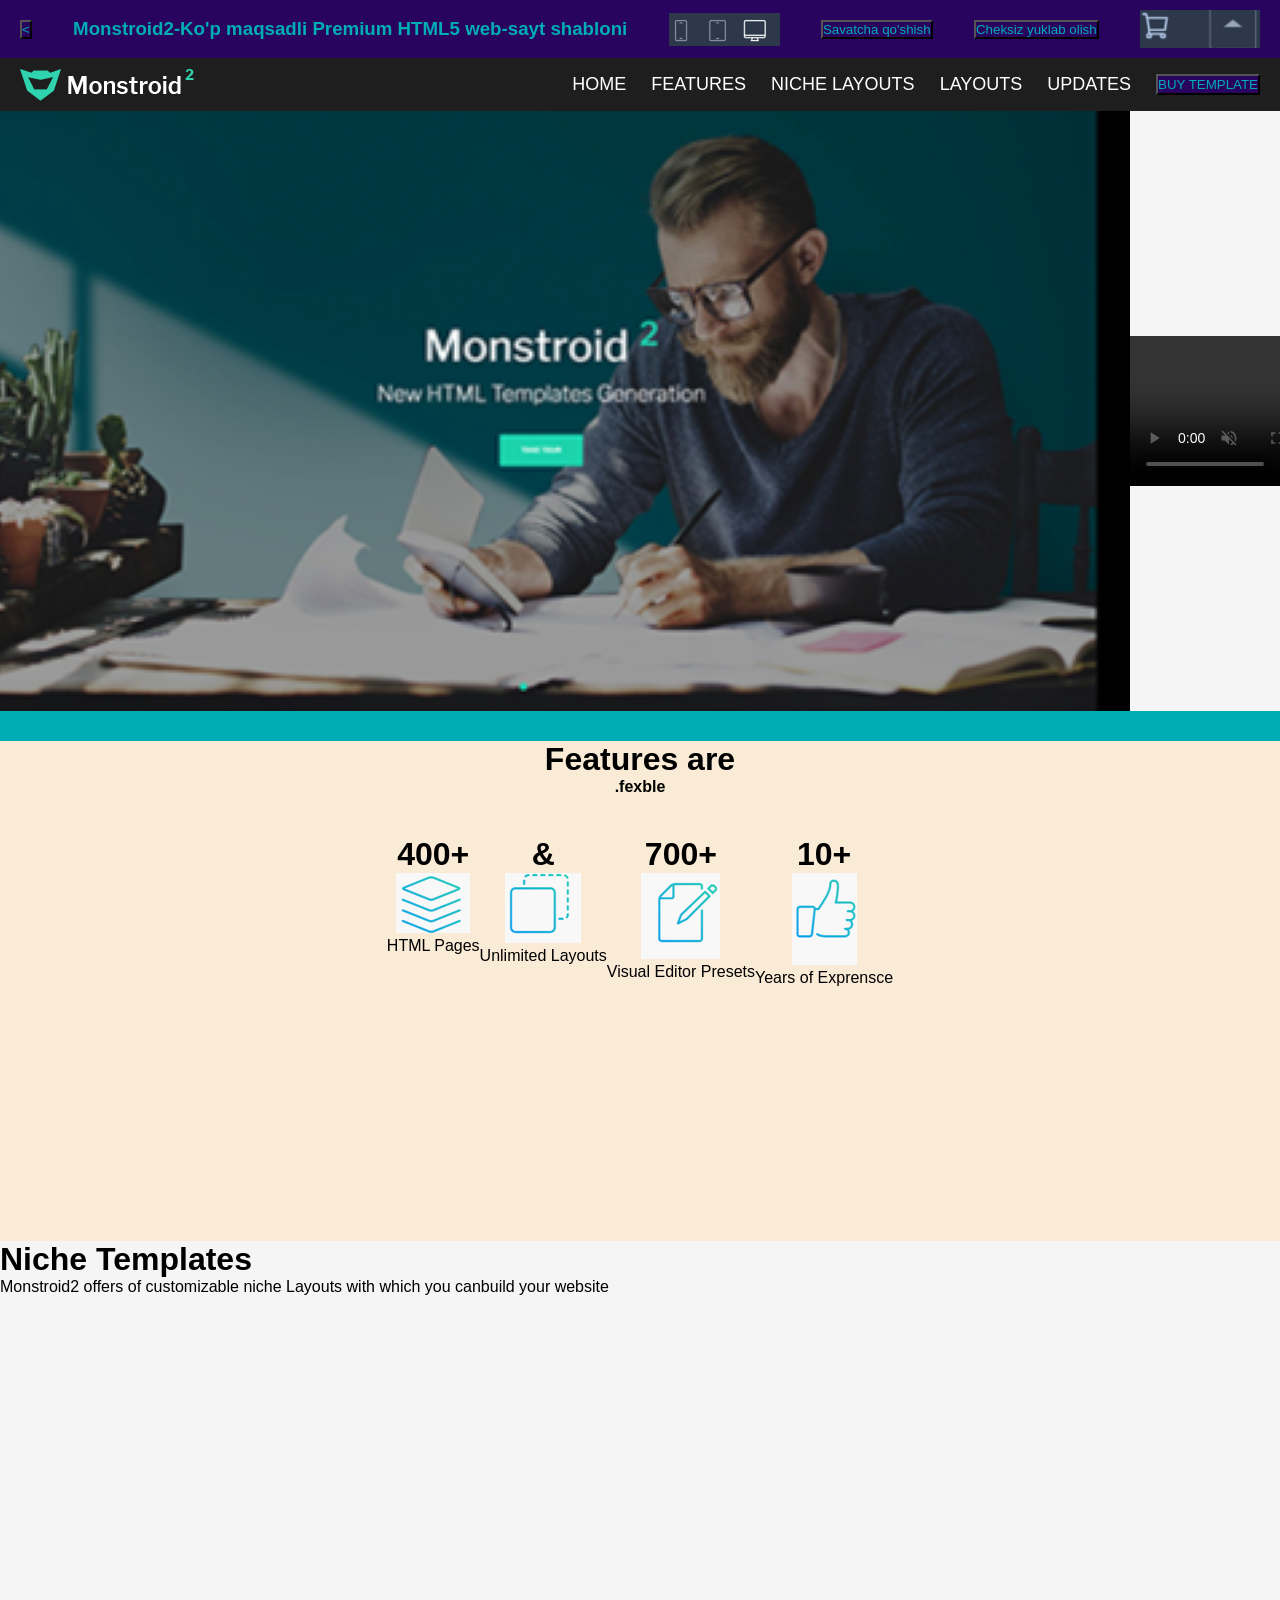
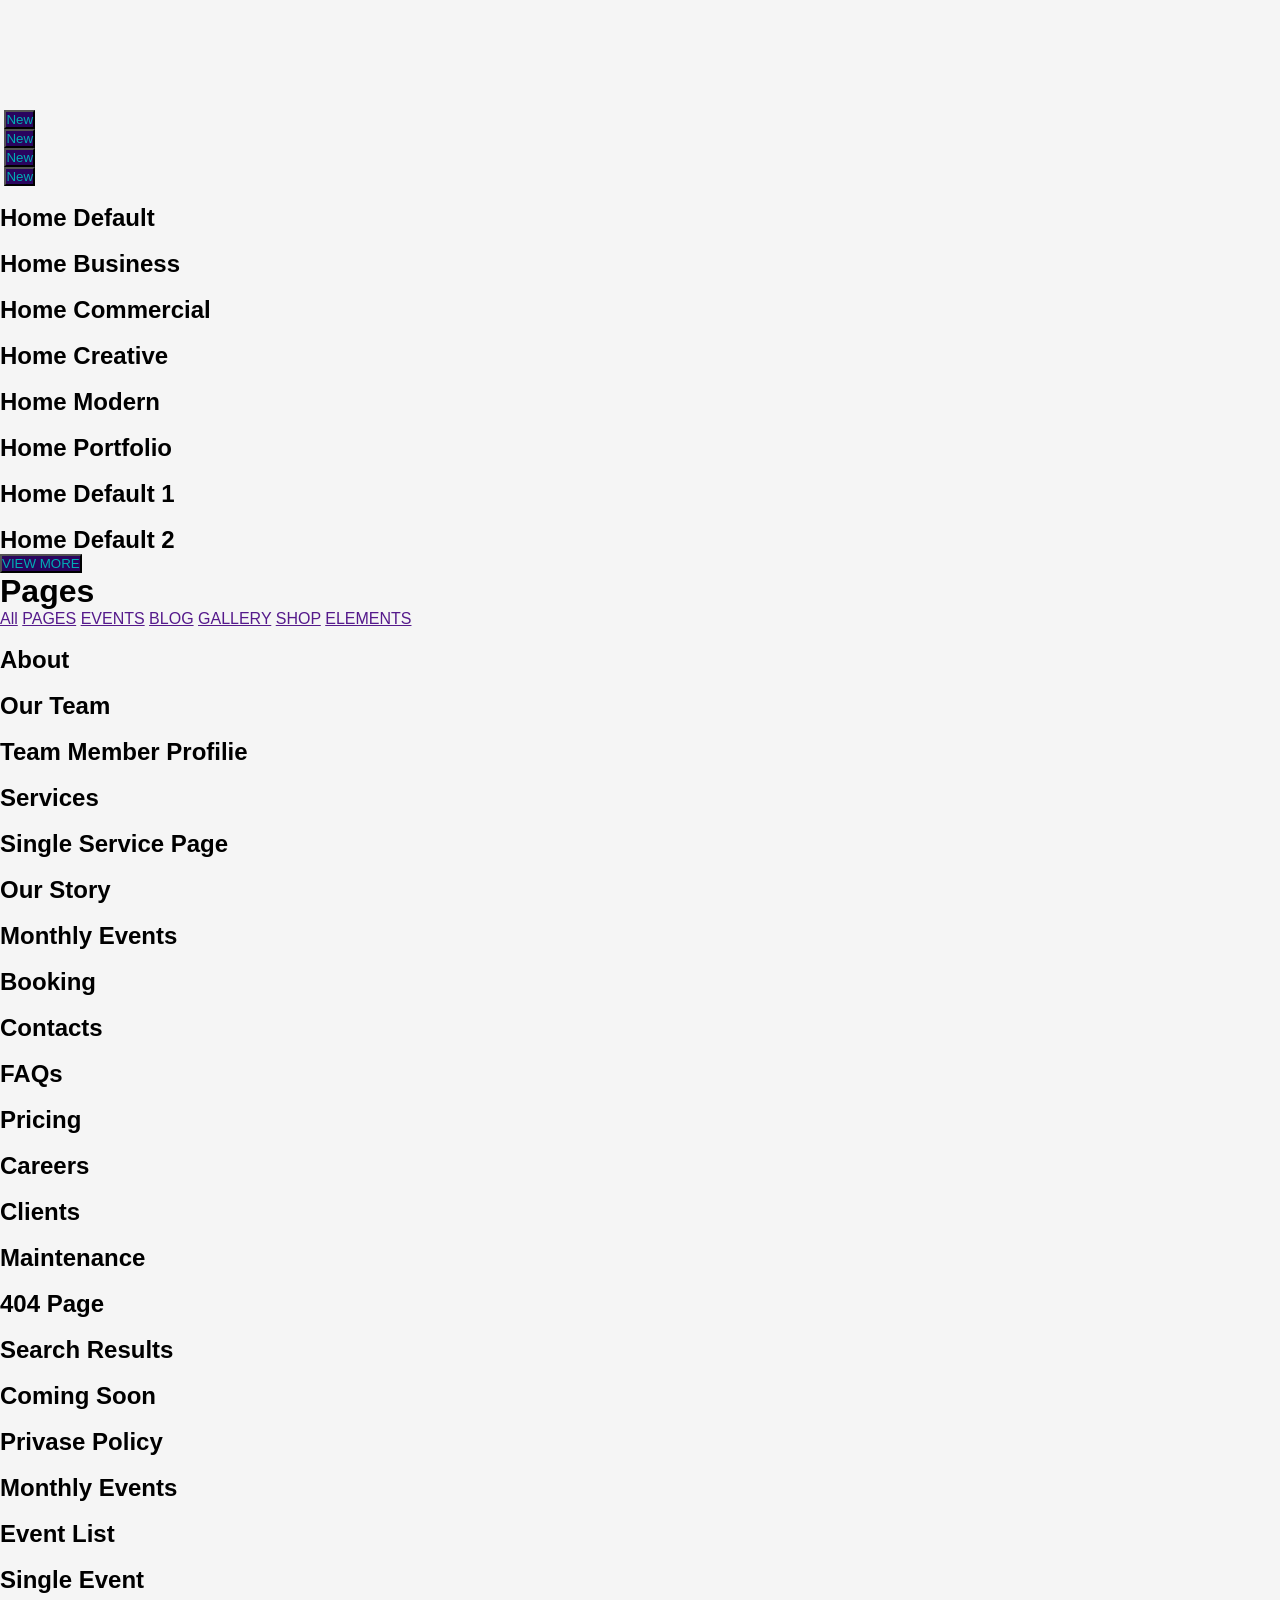
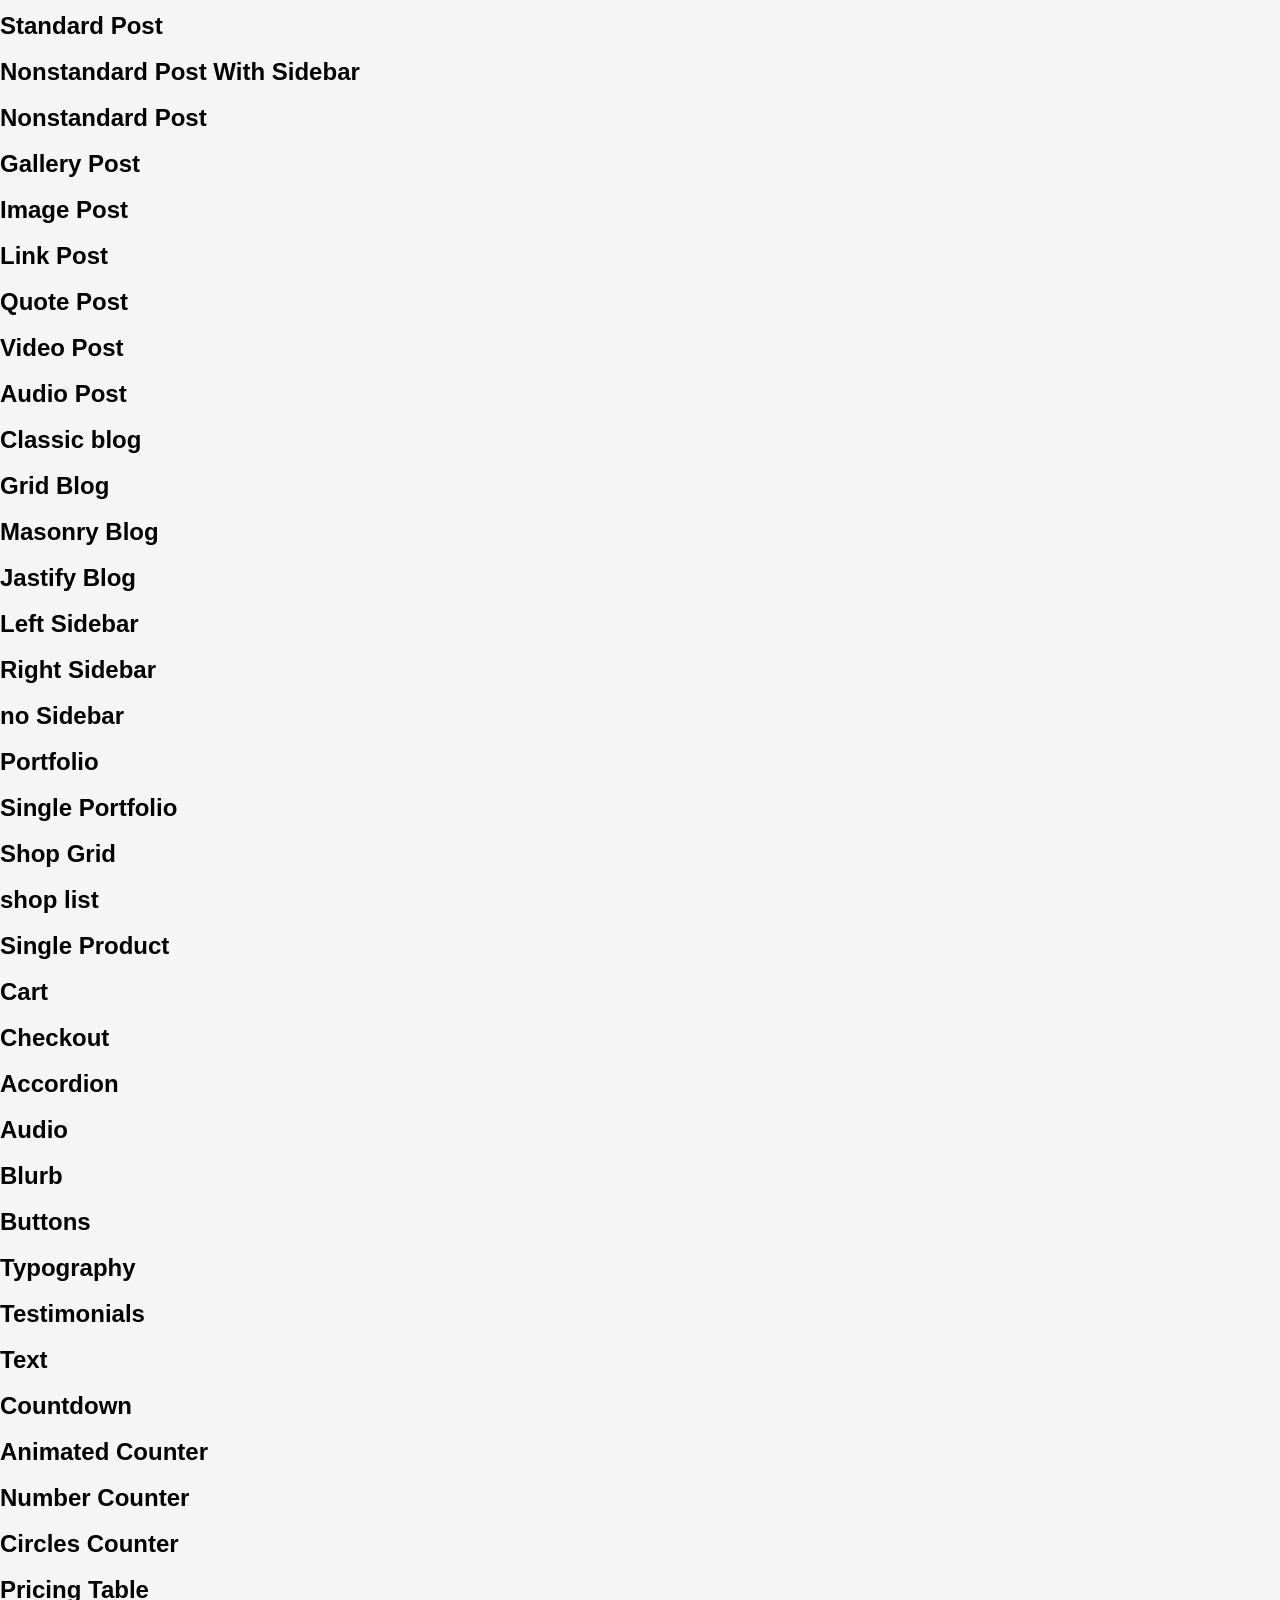
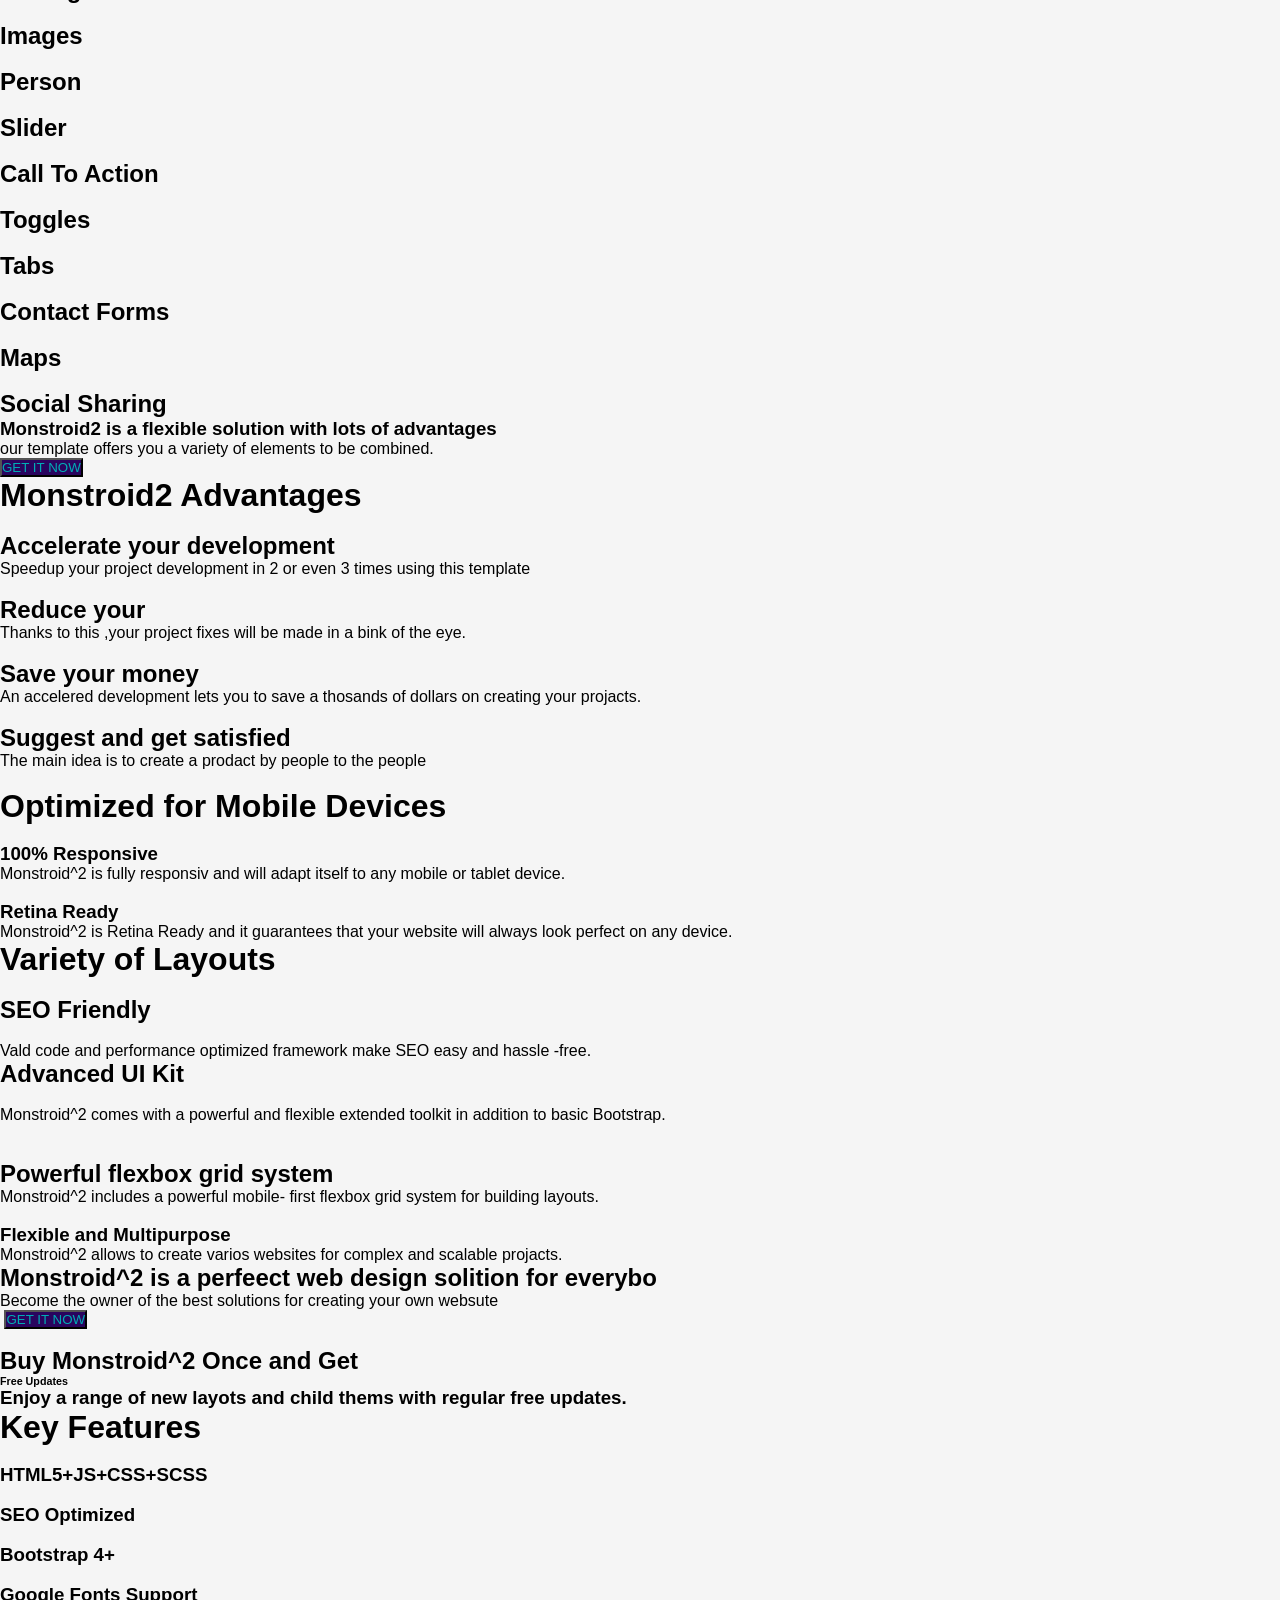
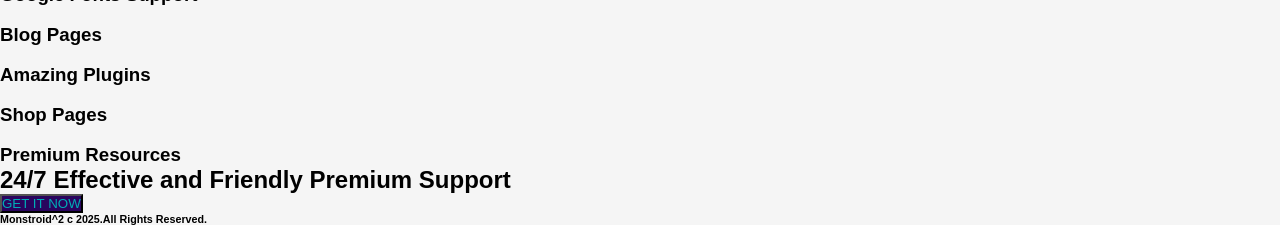
==== index.html @ d75d1602 "first commit" ====
<!DOCTYPE html>
<html lang="en">
<head>
    <meta charset="UTF-8">
    <meta name="viewport" content="width=
     initial-scale=1.0">
    <title>My web-sayt</title>
 <link rel="stylesheet" href="/style1.css">
    
</head>
<body>
 
    
<div>
    
    <div>
       <div class="HomePage">

        <div class="nav1">
            <button><</button>
            <h3>Monstroid2-Ko'p maqsadli Premium HTML5 web-sayt shabloni</h3>
           
            <img src="/Screenshot 2025-04-08 161716.png" alt="detskop">
            <button>Savatcha qo'shish</button>
            <button>Cheksiz yuklab olish</button>
            <img src="/Screenshot 2025-04-08 154821.png" alt="aravacha">
          
        </div>
            <div class="navbar">
                <img src="/logo.png" alt="logo">
                <ul class="nav-links">
                    <li><a href="Monstroid^2"></a></li>
                
                <li><a href="">HOME</a></li> 
            <li> <a href="">FEATURES</a></li> 
        <li> <a href="">NICHE LAYOUTS</a></li> 
    <li> <a href="">LAYOUTS</a></li> 
<li>  <a href="">UPDATES</a></li> 
                
                <button>BUY TEMPLATE</button>
            </ul> 
            </div>
            <div class="box1">
            <img src="/Screenshot 2025-04-06 085544.png" >   
            <video src="/monstroid.mp4" controls muted width="25% ;height 50vh"></video>
           </div>
           <footer class="foot"></footer>
       </div> 
       <div class="Pages2">
        <h1>Features are</h1>
        <h4>.fexble</h4>
        <div class="box2">
        <div>
          <h1>400+</h1>  
          <img src="/Screenshot 2025-04-08 155931.png" alt="">
          <p>HTML Pages</p>
        </div>
        <div>
            <h1>&</h1>
            <img src="/Screenshot 2025-04-08 155942.png" alt="">
            <p>Unlimited Layouts</p>
        </div>
    
        <div>
            <h1>700+</h1>
            <img src="/Screenshot 2025-04-08 155955.png" alt="">
            <p>Visual Editor Presets</p>
        </div>
        <div>
            <h1>10+</h1>
            <img src="/Screenshot 2025-04-08 160001.png" alt="">
            <p>Years of Exprensce</p>
        </div>
    </div>
    </div>
        
        <div class="Pages3">
            <h1>Niche Templates</h1>
            <p>Monstroid2 offers of customizable  niche Layouts with which you canbuild your website</p>
            <div>
                <img src="" alt="">
             </div>
            <div>
                <img src="" alt="">
            </div>
            <div>
                <img src="" alt="">
            </div>
            <div>
                <img src="" alt="">
            </div>
        </div>
        <div class="Pages4">
   
            <div>
                <img src="" alt="">
             </div>
            <div>
                <img src="" alt="">
            </div>
            <div>
                <img src="" alt="">
            </div>
            <div>
                <img src="" alt="">
            </div>
            <div>
                <img src="" alt="">
             </div>
            <div>
                <img src="" alt="">
            </div>
            <div>
                <img src="" alt="">
            </div>
            <div>
                <img src="" alt="">
            </div>
        </div>
        <div class="Pages5">
   
            <div>
                <img src="" alt="">
             </div>
            <div>
                <img src="" alt="">
            </div>
            <div>
                <img src="" alt="">
            </div>
            <div>
                <img src="" alt="">
            </div>
            <div>
                <img src="" alt="">
             </div>
            <div>
                <img src="" alt="">
            </div>
            <div>
                <img src="" alt="">
            </div>
            <div>
                <img src="" alt="">
            </div>
        </div>
        <div class="Pages6">
   
            <div>
                <img src="" alt="">
             </div>
            <div>
                <img src="" alt="">
            </div>
            <div>
                <img src="" alt="">
            </div>
            <div>
                <img src="" alt="">
                <button>New</button>
            </div>
            <div>
                <img src="" alt="">
                <button>New</button>
             </div>
            <div>
                <img src="" alt="">
                <button>New</button>
            </div>
            <div>
                <img src="" alt="">
                <button>New</button>
            </div>
            
            
        
        </div>
        <div class="Pages8">
            <div>
            <img src="" alt="">
            <h2>Home Default</h2>
         </div>
        <div>
            <img src="" alt="">
            <h2>Home Business</h2>
        </div>
        <div>
            <img src="" alt="">
            <h2>Home Commercial</h2>
        </div>
        <div>
            <img src="" alt="">
            <h2>Home Creative</h2>
        </div>
       
        </div>
        
        <div class="Pages9">   
            <div>
                <img src="" alt="">
                <h2>Home Modern</h2>
             </div>
            <div>
                <img src="" alt="">
                <h2>Home Portfolio</h2>
            </div>
            <div>
                <img src="" alt="">
                <h2>Home Default 1</h2>
            </div>
            <div>
                <img src="" alt="">
                <h2>Home Default 2</h2>
            </div>
            <button>VIEW MORE</button>
           
            </div>
            <div class="Pages10">
                <h1>Pages</h1>
                <div>
                    <a href="">All</a>
                    <a href="">PAGES</a>
                    <a href="">EVENTS</a>
                    <a href="">BLOG</a>
                    <a href="">GALLERY</a>
                    <a href="">SHOP</a>
                    <a href="">ELEMENTS</a>
                </div>
               
                <div>
                    <img src="" alt="">
                    <h2>About</h2>
                 </div>
                <div>
                    <img src="" alt="">
                    <h2>Our Team</h2>
                </div>
                <div>
                    <img src="" alt="">
                    <h2>Team Member Profilie</h2>
                </div>
                <div>
                    <img src="" alt="">
                    <h2>Services</h2>
                </div>
                
               
            </div>

            <div class="Pages11">
                <div>
                   <img src="" alt="">
                   <h2>Single Service Page</h2>
                </div>
               <div>
                   <img src="" alt="">
                   <h2>Our Story</h2>
               </div>
               <div>
                   <img src="" alt="">
                   <h2>Monthly Events</h2>
               </div>
               <div>
                   <img src="" alt="">
                   <h2>Booking</h2>
               </div>
           </div>
           <div class="Pages12">
            <div>
               <img src="" alt="">
               <h2>Contacts</h2>
            </div>
           <div>
               <img src="" alt="">
               <h2>FAQs</h2>
           </div>
           <div>
               <img src="" alt="">
               <h2>Pricing</h2>
           </div>
           <div>
               <img src="" alt="">
               <h2>Careers</h2>
           </div>
       </div>
       <div class="Pages13">
        <div>
           <img src="" alt="">
           <h2>Clients</h2>
        </div>
       <div>
           <img src="" alt="">
           <h2>Maintenance</h2>
       </div>
       <div>
           <img src="" alt="">
           <h2>404 Page</h2>
       </div>
       <div>
           <img src="" alt="">
           <h2>Search Results</h2>
       </div>
       <div>
           <img src="" alt="">
           <h2>Coming Soon</h2>
        </div>
       <div>
           <img src="" alt="">
           <h2>Privase Policy</h2>
       </div>
       <div>
           <img src="" alt="">
           <h2>Monthly Events</h2>
       </div>
       <div>
           <img src="" alt="">
           <h2>Event List</h2>
       </div>
   </div>
   <div class="Pages14">
    <div>
       <img src="" alt="">
       <h2>Single Event</h2>
    </div>
   <div>
       <img src="" alt="">
       <h2>Standard Post</h2>
   </div>
   <div>
       <img src="" alt="">
       <h2>Nonstandard Post With Sidebar</h2>
   </div>
   <div>
       <img src="" alt="">
       <h2>Nonstandard Post </h2>
   </div>
   
</div>
<div class="Pages15">
    <div>
       <img src="" alt="">
       <h2>Gallery Post</h2>
    </div>
   <div>
       <img src="" alt="">
       <h2>Image Post</h2>
   </div>
   <div>
       <img src="" alt="">
       <h2>Link Post</h2>
   </div>
   <div>
       <img src="" alt="">
       <h2>Quote Post </h2>
   </div>
   <div>
       <img src="" alt="">
       <h2>Video Post</h2>
    </div>
   <div>
       <img src="" alt="">
       <h2>Audio Post</h2>
   </div>
   <div>
       <img src="" alt="">
       <h2>Classic blog</h2>
   </div>
   <div>
       <img src="" alt="">
       <h2>Grid Blog </h2>
   </div>
   
</div>
<div class="Pages16">
    <div>
       <img src="" alt="">
       <h2>Masonry Blog</h2>
    </div>
   <div>
       <img src="" alt="">
       <h2>Jastify Blog</h2>
   </div>
   <div>
       <img src="" alt="">
       <h2>Left Sidebar</h2>
   </div>
   <div>
       <img src="" alt="">
       <h2>Right Sidebar </h2>
   </div>
   <div>
       <img src="" alt="">
       <h2>no Sidebar</h2>
    </div>
   <div>
       <img src="" alt="">
       <h2>Portfolio</h2>
   </div>
   <div>
       <img src="" alt="">
       <h2>Single Portfolio</h2>
   </div>
   <div>
       <img src="" alt="">
       <h2>Shop Grid </h2>
   </div>
   
</div>
<div class="Pages17">
    <div>
       <img src="" alt="">
       <h2>shop list</h2>
    </div>
   <div>
       <img src="" alt="">
       <h2>Single Product</h2>
   </div>
   <div>
       <img src="" alt="">
       <h2>Cart</h2>
   </div>
   <div>
       <img src="" alt="">
       <h2>Checkout </h2>
   </div>
 
  
   
</div>
<div class="Pages18">
    <div>
       <img src="" alt="">
       <h2>Accordion</h2>
    </div>
   <div>
       <img src="" alt="">
       <h2>Audio</h2>
   </div>
   <div>
       <img src="" alt="">
       <h2>Blurb</h2>
   </div>
   <div>
       <img src="" alt="">
       <h2>Buttons </h2>
   </div>
   <div>
       <img src="" alt="">
       <h2>Typography</h2>
    </div>
   <div>
       <img src="" alt="">
       <h2>Testimonials</h2>
   </div>
   <div>
       <img src="" alt="">
       <h2>Text</h2>
   </div>
   <div>
       <img src="" alt="">
       <h2>Countdown</h2>
   </div>
  
   
</div>
<div class="Pages19">
    <div>
       <img src="" alt="">
       <h2>Animated Counter</h2>
    </div>
   <div>
       <img src="" alt="">
       <h2>Number Counter</h2>
   </div>
   <div>
       <img src="" alt="">
       <h2>Circles Counter</h2>
   </div>
   <div>
       <img src="" alt="">
       <h2>Pricing Table </h2>
   </div>
   <div>
       <img src="" alt="">
       <h2>Images</h2>
    </div>
   <div>
       <img src="" alt="">
       <h2>Person</h2>
   </div>
   <div>
       <img src="" alt="">
       <h2>Slider</h2>
   </div>
   <div>
       <img src="" alt="">
       <h2>Call To Action</h2>
   </div>
  
   
</div>
<div class="Pages20">
    <div>
       <img src="" alt="">
       <h2>Toggles</h2>
    </div>
   <div>
       <img src="" alt="">
       <h2>Tabs</h2>
   </div>
   <div>
       <img src="" alt="">
       <h2>Contact Forms</h2>
   </div>
   <div>
       <img src="" alt="">
       <h2>Maps</h2>
   </div>
   <div>
       <img src="" alt="">
       <h2>Social Sharing</h2>
    </div>
</div>
</div>
<div class="Pages21">

    <h3>Monstroid2 is a flexible solution with lots of advantages </h3>
    <p>our template offers you a variety of elements to be combined.</p>
    <button>GET IT NOW</button>
</div>
<div class="Pages22">
    <h1>Monstroid2 Advantages</h1>
     <div>
        <img src="" alt="">
        <h2>Accelerate your development</h2>
        <p>Speedup your project development in 2 or even 3 times using this template</p>
     </div>
    <div>
        <img src="" alt="">
        <h2>Reduce your </h2>
        <p>Thanks to this ,your project fixes will be made in a bink of the eye.</p>
    </div>
    <div>
        <img src="" alt="">
        <h2>Save your money</h2>
        <p>An accelered development lets you to save a thosands of dollars on creating your projacts.</p>
    </div>
    <div>
        <img src="" alt="">
        <h2>Suggest and get satisfied</h2>
        <p>The main idea is to create a prodact by people to the people</p>
    </div>
</div>
<div class="Pages23">
    
    <div>
       <img src="" alt="">
   
    </div>
    <h1>Optimized for Mobile Devices</h1>
   <div>
       <img src="" alt="">
       <h3>100% Responsive </h3>
        <p>Monstroid^2 is fully responsiv and will adapt itself to any mobile or tablet device.</p>
   </div>
   <div>
       <img src="" alt="">
       <h3>Retina Ready</h3>
       <p>Monstroid^2 is Retina Ready and it guarantees that your website will always look perfect on any device.</p>
   </div>

</div>
<div class="Pages24-25">
    <h1>Variety of Layouts</h1>
    
     <div>
        <img src="" alt="">
    
     </div>
</div>

 <div class="Pages26">
         <div>
            <h2>SEO Friendly</h2>
            <img src="" alt="">
           <p>Vald code and performance optimized  framework make SEO easy and hassle -free.</p>
         </div>
        
        <div>
            <h2>Advanced UI Kit</h2>
            <img src="" alt="">
            <p>Monstroid^2  comes with a powerful and flexible extended toolkit in addition to basic Bootstrap.</p>
        </div>
        <img src="" alt="">
        <div>
            <img src="" alt="">
            <h2>Powerful flexbox grid system</h2>
            <p>Monstroid^2 includes a powerful mobile- first
                flexbox grid system for building layouts.
            </p>
        </div>
        <div>
            <img src="" alt="">
            <h3>Flexible and Multipurpose</h3>
            <p>Monstroid^2 allows to create varios websites for complex and scalable projacts.</p>
        </div>
     
</div>
<div class="Pages27">
    <div>
           <h2>Monstroid^2 is a perfeect web design solition for everybo</h2>
           <p>Become the owner of the best solutions for creating your own websute</p>
           <img src="" alt="">
         <button>GET IT NOW</button>
        </div>
       
       <div>
         
           <img src="" alt="">
          <h2>Buy Monstroid^2 Once and Get</h2>
          <h6>Free Updates</h6>
          <h3>Enjoy a range of new layots and child thems with regular free updates.</h3>
       </div>
</div>
<div class="Pages28">
    <h1>Key Features</h1>
    <div>
      <img src="" alt="">
        <h3>HTML5+JS+CSS+SCSS</h3>
    </div>
    <div>
        <img src="" alt="">
          <h3>SEO Optimized</h3>
    </div>
    <div>
        <img src="" alt="">
          <h3>Bootstrap 4+</h3>
    </div>
    <div>
          <img src="" alt="">
            <h3>Google Fonts Support</h3>
    </div>
    <div>
        <img src="" alt="">
          <h3>Blog Pages</h3>
      </div>
      <div>
          <img src="" alt="">
            <h3>Amazing Plugins</h3>
      </div>
      <div>
          <img src="" alt="">
            <h3>Shop Pages</h3>
      </div>
      <div>
            <img src="" alt="">
              <h3>Premium Resources</h3>
      </div>
 
</div>

<div class="Pages29">
    
    <div>
        <h2>24/7 Effective and Friendly Premium Support</h2>
        <button>GET IT NOW</button>
    </div> 
  <div>
    <h6>Monstroid^2 c 2025.All Rights Reserved.</h6>
  </div>
</div>


</div>
 </div>   
</body>
</html>
---- style1.css ----
*
{
    padding: 0;
    margin: 0;
    box-sizing: border-box;
}
body{
    font-family: 'Segoe UI', sans-serif;
    background: #f5f5f5;
  }
  .nav1 {
    display: flex;
    justify-content: space-between;
    align-items: center;
    background-color: rgb(41, 4, 94);
    color: #00adb5;
    padding: 10px 20px;
    position: relative;
  }
  .navbar {
    display: flex;
    justify-content: space-between;
    align-items: center;
    background: #1e1e1e;
    color: #fff;
    padding: 10px 20px;
    position: relative;
  }

  .logo {
    display: flex;
    align-items: center;
    gap: 10px;
  }

  button{
    background-color:  rgb(41, 4, 94);
    color: #00adb5;
  }
  

  .nav-links {
    list-style: none;
    display: flex;
    gap: 25px;
    transition: all 0.3s ease-in-out;
  }

  .nav-links li a {
    color: white;
    text-decoration: none;
    font-size: 18px;
    position: relative;
  }

  .nav-links li a::after {
    content: "";
    position: absolute;
    width: 0%;
    height: 2px;
    bottom: -4px;
    left: 0;
    background-color: #00adb5;
    transition: width 0.3s ease;
  }

  .nav-links li a:hover::after {
    width: 100%;
  }

  .menu-toggle {
    display: none;
    font-size: 28px;
    cursor: pointer;
  }
  .box1{
    display: flex;
    justify-content: space-between;
    align-items: center;
  }
.foot{
  width: 100%;
  height: 30px;
  background-color: #00adb5;
}
.Pages2{
  text-align: center;
  height: 500px;
  width: 100%;
  background-color: antiquewhite;
}
.box2{
  display: flex;
  justify-content: center;
  padding: 20px;
  margin: 20px;
}
  @media (max-width: 768px) {
    .nav-links {
      flex-direction: column;
      position: absolute;
      top: 60px;
      right: 20px;
      background: #333;
      width: 200px;
      padding: 15px;
      border-radius: 10px;
      box-shadow: 0 4px 12px rgba(0,0,0,0.4);
      transform: scaleY(0);
      transform-origin: top;
      opacity: 0;
      pointer-events: none;
    }

    .nav-links.show {
      transform: scaleY(1);
      opacity: 1;
      pointer-events: auto;
      transition: transform 0.3s ease, opacity 0.3s ease;
    }

    .menu-toggle {
      display: block;
    }
  }
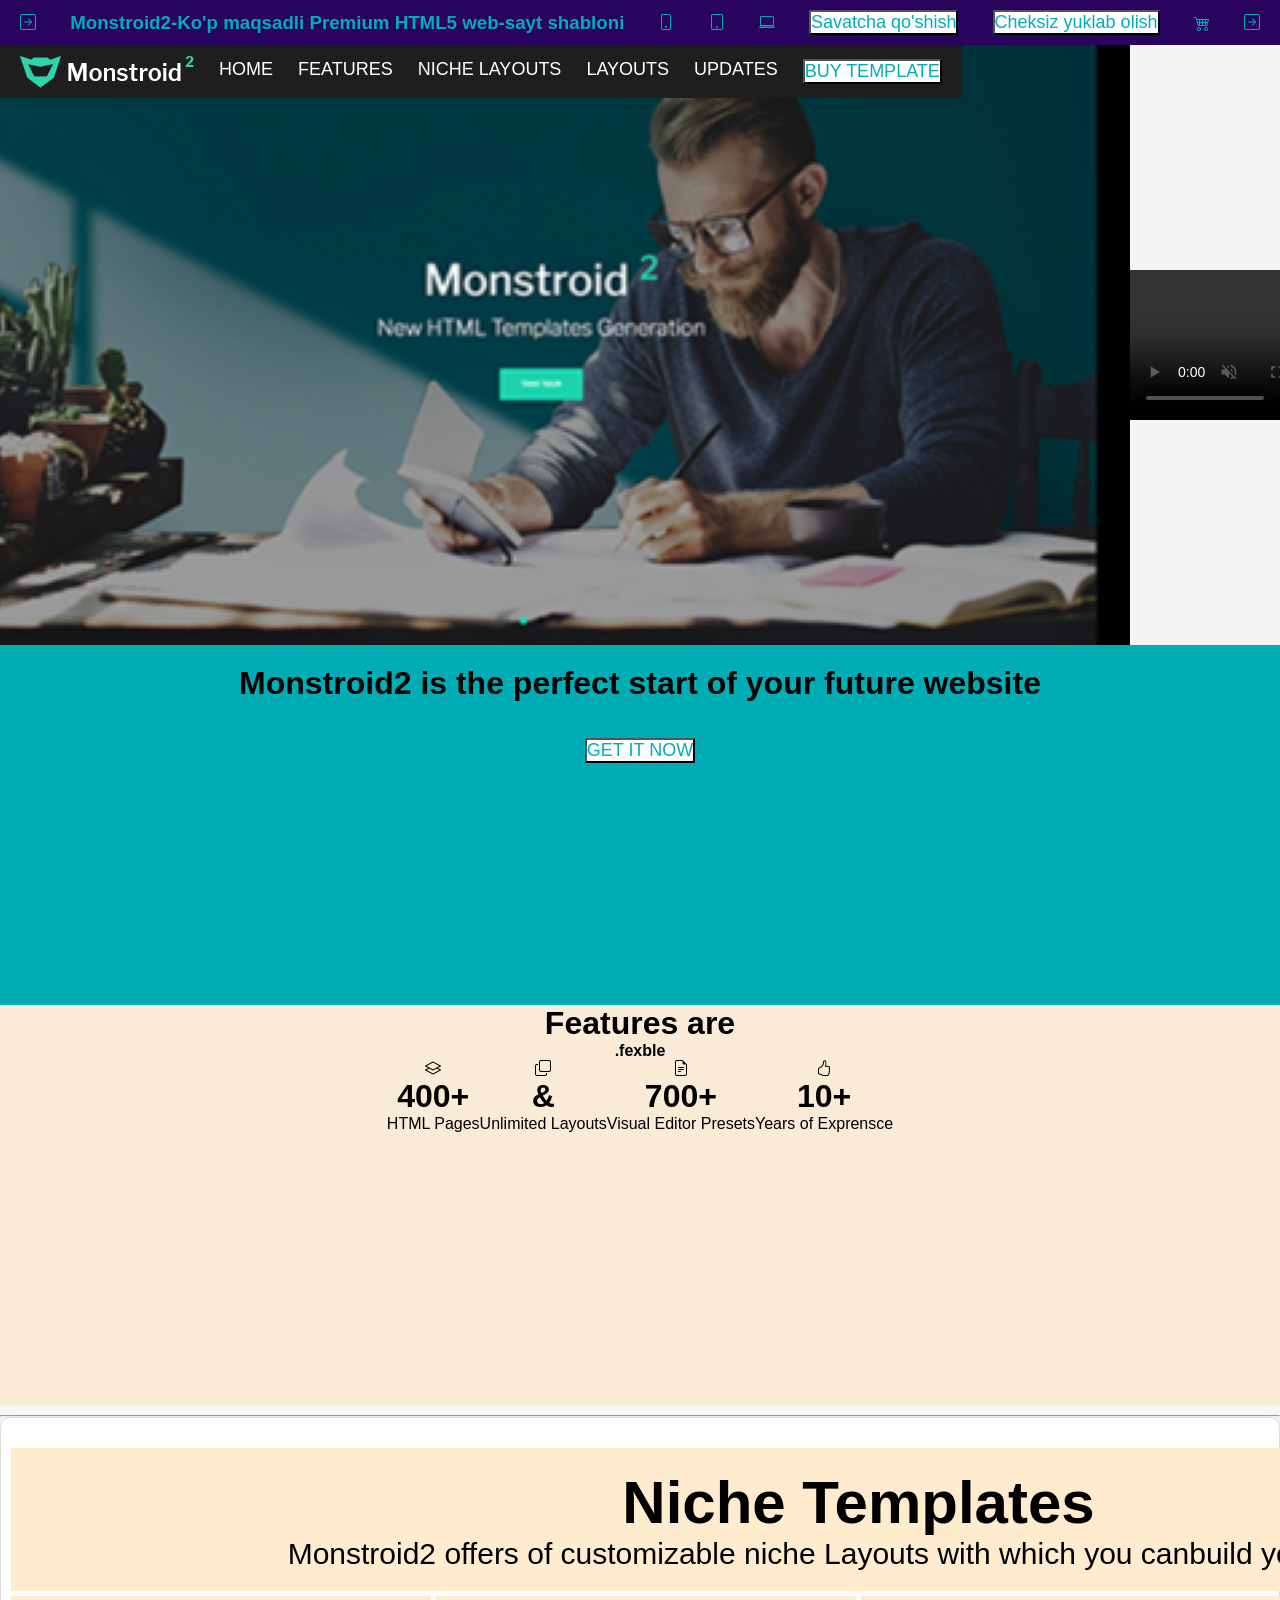
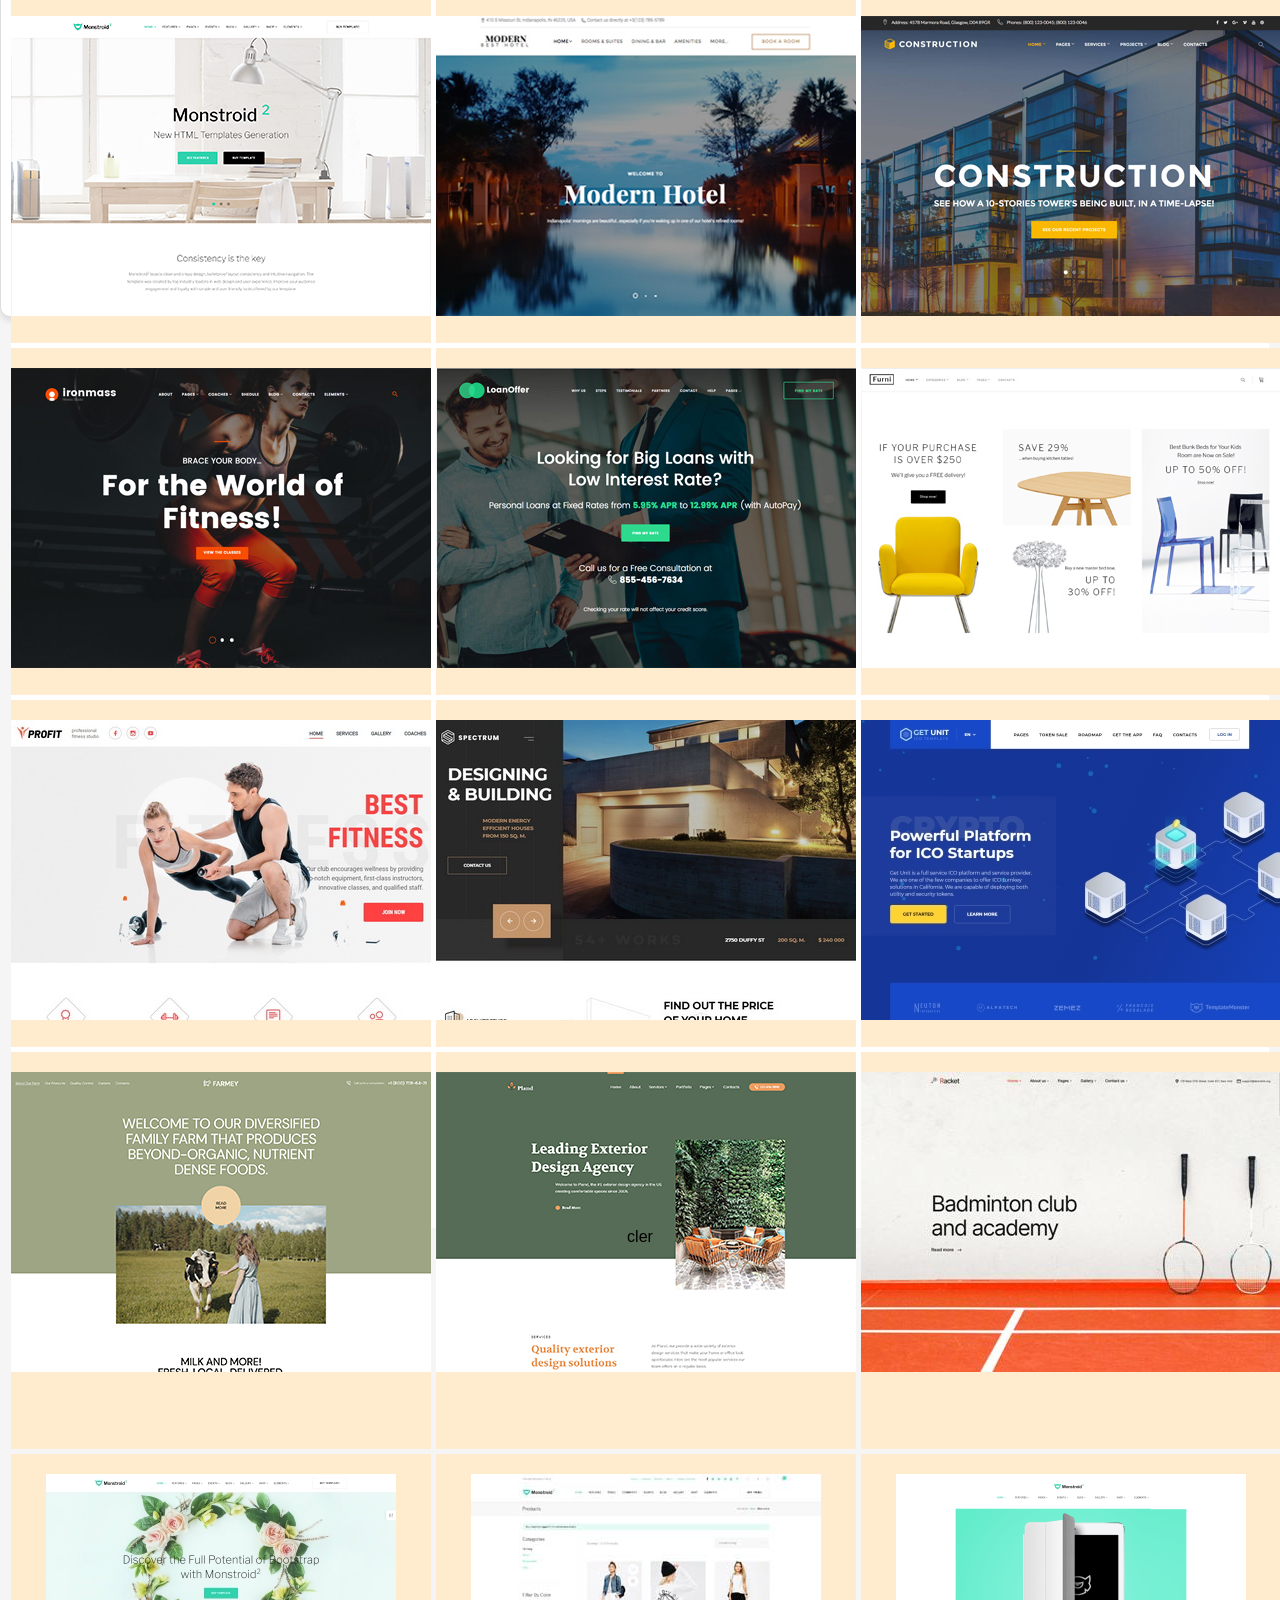
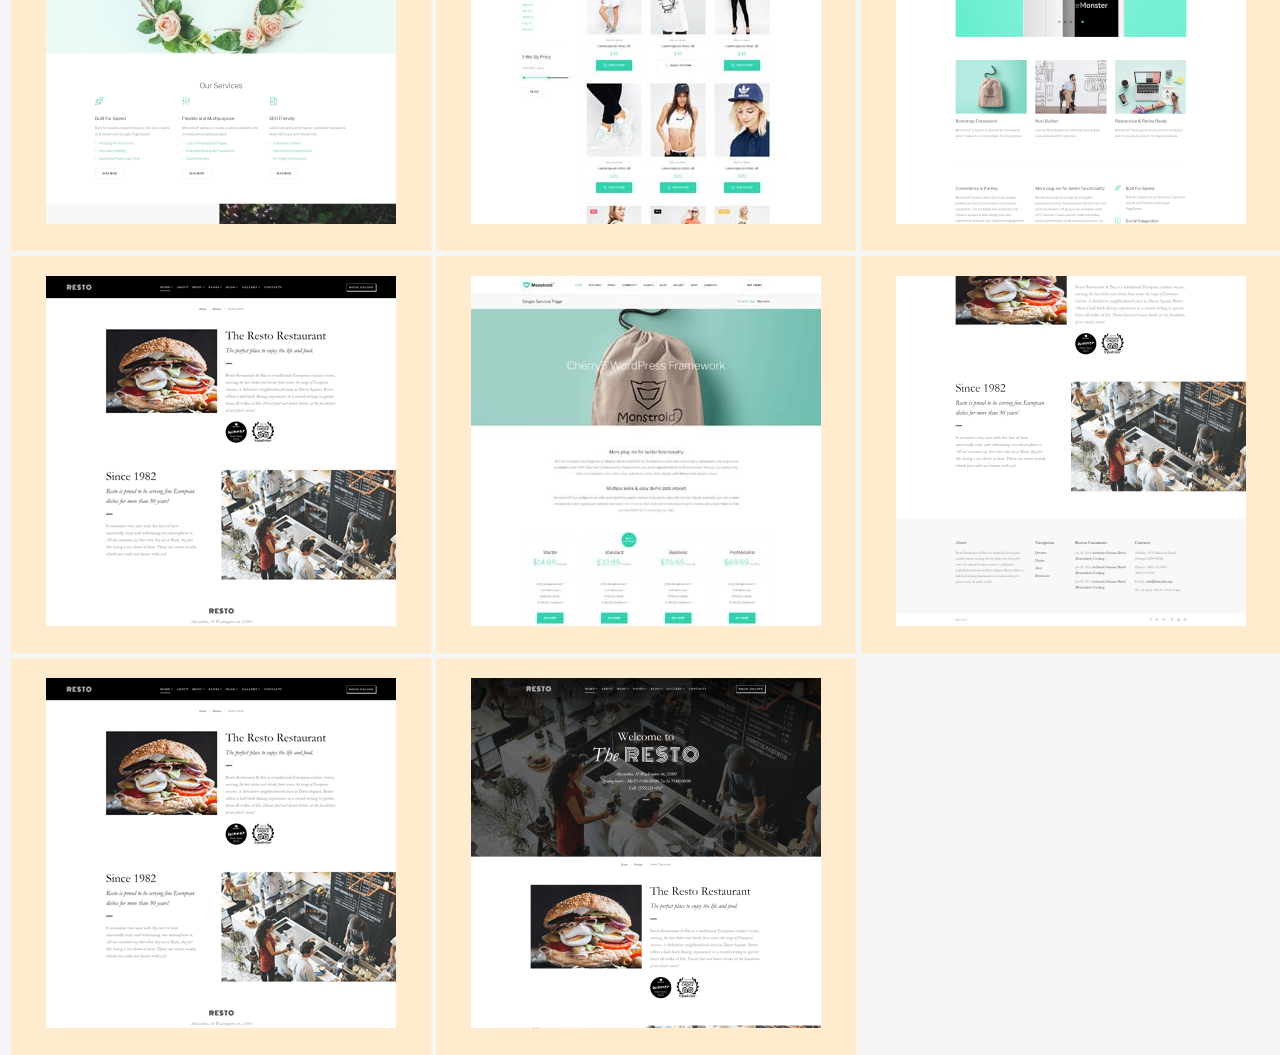
==== commit 619bfbc4: "added changes" ====
--- a/index.html
+++ b/index.html
@@ -6,7 +6,7 @@
      initial-scale=1.0">
     <title>My web-sayt</title>
  <link rel="stylesheet" href="/style1.css">
-    
+ <link rel="stylesheet" href="https://cdn.jsdelivr.net/npm/bootstrap-icons@1.11.3/font/bootstrap-icons.min.css">
 </head>
 <body>
  
@@ -17,13 +17,18 @@
        <div class="HomePage">
 
         <div class="nav1">
-            <button><</button>
+            <i class="bi bi-arrow-right-square"></i>
             <h3>Monstroid2-Ko'p maqsadli Premium HTML5 web-sayt shabloni</h3>
            
-            <img src="/Screenshot 2025-04-08 161716.png" alt="detskop">
+            <i class="bi bi-phone"></i>
+            <i class="bi bi-tablet"></i>
+            <i class="bi bi-laptop"></i>
             <button>Savatcha qo'shish</button>
             <button>Cheksiz yuklab olish</button>
-            <img src="/Screenshot 2025-04-08 154821.png" alt="aravacha">
+            <svg xmlns="http://www.w3.org/2000/svg" width="16" height="16" fill="currentColor" class="bi bi-cart4" viewBox="0 0 16 16">
+                <path d="M0 2.5A.5.5 0 0 1 .5 2H2a.5.5 0 0 1 .485.379L2.89 4H14.5a.5.5 0 0 1 .485.621l-1.5 6A.5.5 0 0 1 13 11H4a.5.5 0 0 1-.485-.379L1.61 3H.5a.5.5 0 0 1-.5-.5M3.14 5l.5 2H5V5zM6 5v2h2V5zm3 0v2h2V5zm3 0v2h1.36l.5-2zm1.11 3H12v2h.61zM11 8H9v2h2zM8 8H6v2h2zM5 8H3.89l.5 2H5zm0 5a1 1 0 1 0 0 2 1 1 0 0 0 0-2m-2 1a2 2 0 1 1 4 0 2 2 0 0 1-4 0m9-1a1 1 0 1 0 0 2 1 1 0 0 0 0-2m-2 1a2 2 0 1 1 4 0 2 2 0 0 1-4 0"/>
+              </svg>
+              <i class="bi bi-arrow-right-square"></i>
           
         </div>
             <div class="navbar">
@@ -31,10 +36,10 @@
                 <ul class="nav-links">
                     <li><a href="Monstroid^2"></a></li>
                 
-                <li><a href="">HOME</a></li> 
-            <li> <a href="">FEATURES</a></li> 
-        <li> <a href="">NICHE LAYOUTS</a></li> 
-    <li> <a href="">LAYOUTS</a></li> 
+                <li><a href="/index.html">HOME</a></li> 
+            <li> <a href="/index2.html">FEATURES</a></li> 
+        <li> <a href="/index5.html">NICHE LAYOUTS</a></li> 
+    <li> <a href="/index6.html">LAYOUTS</a></li> 
 <li>  <a href="">UPDATES</a></li> 
                 
                 <button>BUY TEMPLATE</button>
@@ -44,634 +49,139 @@
             <img src="/Screenshot 2025-04-06 085544.png" >   
             <video src="/monstroid.mp4" controls muted width="25% ;height 50vh"></video>
            </div>
-           <footer class="foot"></footer>
+           <footer class="foot">
+            <h1><b>Monstroid2</b> is the perfect start of your future website</h1>
+            <br><br>
+            <button>GET IT NOW</button>
+           </footer>
        </div> 
        <div class="Pages2">
         <h1>Features are</h1>
         <h4>.fexble</h4>
         <div class="box2">
         <div>
-          <h1>400+</h1>  
-          <img src="/Screenshot 2025-04-08 155931.png" alt="">
+        
+          <i class="bi bi-layers"></i>
+          <h1>  400+</h1> 
           <p>HTML Pages</p>
         </div>
         <div>
+           
+            <i class="bi bi-copy"></i>
             <h1>&</h1>
-            <img src="/Screenshot 2025-04-08 155942.png" alt="">
             <p>Unlimited Layouts</p>
         </div>
     
         <div>
+          
+            <i class="bi bi-file-earmark-text"></i>
             <h1>700+</h1>
-            <img src="/Screenshot 2025-04-08 155955.png" alt="">
             <p>Visual Editor Presets</p>
         </div>
         <div>
+           
+            <i class="bi bi-hand-thumbs-up"></i>
             <h1>10+</h1>
-            <img src="/Screenshot 2025-04-08 160001.png" alt="">
             <p>Years of Exprensce</p>
         </div>
     </div>
     </div>
+      <hr>  
+        <div class="Pages3">
+          
+           <div class="grid-container">
+                <div class="item1">
+              
+                    <h1>Niche Templates</h1>
+                    <p>Monstroid2 offers of customizable  niche Layouts with which you canbuild your website</p>
+                </div>
+                <div class="item">
+                    <img src="./home-00.jpg" alt="">
+                </div>
+                <div class="item">
+                    <img src="/home-01.jpg" alt="">
+                </div>
+                <div class="item">
+                    <img src="/home-02.jpg" alt="">
+                </div>
+                <div class="item">
+                    <img src="/home-03.jpg" alt="">
+                </div>
+                <div class="item">
+                    <img src="/home-04.jpg" alt="">
+                </div> 
+                <div class="item">
+                    <img src="/home-06.jpg" alt="">
+                </div>
+                <div class="item" >
+                    <img src="/home-07.jpg" alt="">
+                </div>
+                <div class="item">
+                    <img src="/home-05.jpg" alt="">
+                </div>
+           
+            <div class="item">
+                <img src="/template-01.jpg" alt="">
+            </div>
+            <div class="item">
+                <img src="/./template-02.jpg" alt="">
+            </div>
+            <div class="item">
+                <img src="/template-05.jpg" alt="">
+            </div>
+            <div class="item">
+                <img src="/home-06.jpg" alt="">
+            </div>
+            <div class="item">
+                <img src="/template-08.jpg" alt="">
+            </div> 
+            <div class="item">
+                <img src="/template-07.jpg" alt="">
+            </div>
+            <div class="item" >
+                <img src="/template-09.jpg" alt="">
+            </div>
+            <div class="item">
+                <img src="/monstr-home-5.jpg" alt="">
+            </div>
         
-        <div class="Pages3">
-            <h1>Niche Templates</h1>
-            <p>Monstroid2 offers of customizable  niche Layouts with which you canbuild your website</p>
-            <div>
-                <img src="" alt="">
-             </div>
-            <div>
-                <img src="" alt="">
-            </div>
-            <div>
-                <img src="" alt="">
-            </div>
-            <div>
-                <img src="" alt="">
-            </div>
+        <div class="item">
+            <img src="/monstr-home-8.jpg"alt="">
         </div>
-        <div class="Pages4">
-   
-            <div>
-                <img src="" alt="">
-             </div>
-            <div>
-                <img src="" alt="">
-            </div>
-            <div>
-                <img src="" alt="">
-            </div>
-            <div>
-                <img src="" alt="">
-            </div>
-            <div>
-                <img src="" alt="">
-             </div>
-            <div>
-                <img src="" alt="">
-            </div>
-            <div>
-                <img src="" alt="">
-            </div>
-            <div>
-                <img src="" alt="">
-            </div>
+        <div class="item">
+            <img src="/monstr-shop-1.jpg" alt="">
         </div>
-        <div class="Pages5">
-   
-            <div>
-                <img src="" alt="">
-             </div>
-            <div>
-                <img src="" alt="">
-            </div>
-            <div>
-                <img src="" alt="">
-            </div>
-            <div>
-                <img src="" alt="">
-            </div>
-            <div>
-                <img src="" alt="">
-             </div>
-            <div>
-                <img src="" alt="">
-            </div>
-            <div>
-                <img src="" alt="">
-            </div>
-            <div>
-                <img src="" alt="">
-            </div>
+        <div class="item">
+            <img src="/monstr-home-5.jpg" alt="">
         </div>
-        <div class="Pages6">
-   
-            <div>
-                <img src="" alt="">
-             </div>
-            <div>
-                <img src="" alt="">
-            </div>
-            <div>
-                <img src="" alt="">
-            </div>
-            <div>
-                <img src="" alt="">
-                <button>New</button>
-            </div>
-            <div>
-                <img src="" alt="">
-                <button>New</button>
-             </div>
-            <div>
-                <img src="" alt="">
-                <button>New</button>
-            </div>
-            <div>
-                <img src="" alt="">
-                <button>New</button>
-            </div>
-            
-            
-        
+        <div class="item">
+            <img src="/monstr-home-8.jpg" alt="">
         </div>
-        <div class="Pages8">
-            <div>
-            <img src="" alt="">
-            <h2>Home Default</h2>
-         </div>
-        <div>
-            <img src="" alt="">
-            <h2>Home Business</h2>
+        <div class="item">
+            <img src="/resto-header-1.jpg" alt="">
+        </div> 
+        <div class="item">
+            <img src="/monstr-pages-5.jpg" alt="">
         </div>
-        <div>
-            <img src="" alt="">
-            <h2>Home Commercial</h2>
+        <div class="item" >
+            <img src="/resto-footer-1.jpg" alt="">
         </div>
-        <div>
-            <img src="" alt="">
-            <h2>Home Creative</h2>
+        <div class="item">
+            <img src="/resto-footer-2.jpg" alt="">
+        </div>
+        <div class="item">
+            <img src="/resto-header-1.jpg" alt="">
+        </div>
+        <div class="item">
+            <img src="/resto-header-2.jpg" alt="">
         </div>
        
-        </div>
+    </div> 
+  
+    <div class="clr"> cler</div>    
         
-        <div class="Pages9">   
-            <div>
-                <img src="" alt="">
-                <h2>Home Modern</h2>
-             </div>
-            <div>
-                <img src="" alt="">
-                <h2>Home Portfolio</h2>
-            </div>
-            <div>
-                <img src="" alt="">
-                <h2>Home Default 1</h2>
-            </div>
-            <div>
-                <img src="" alt="">
-                <h2>Home Default 2</h2>
-            </div>
-            <button>VIEW MORE</button>
-           
-            </div>
-            <div class="Pages10">
-                <h1>Pages</h1>
-                <div>
-                    <a href="">All</a>
-                    <a href="">PAGES</a>
-                    <a href="">EVENTS</a>
-                    <a href="">BLOG</a>
-                    <a href="">GALLERY</a>
-                    <a href="">SHOP</a>
-                    <a href="">ELEMENTS</a>
-                </div>
-               
-                <div>
-                    <img src="" alt="">
-                    <h2>About</h2>
-                 </div>
-                <div>
-                    <img src="" alt="">
-                    <h2>Our Team</h2>
-                </div>
-                <div>
-                    <img src="" alt="">
-                    <h2>Team Member Profilie</h2>
-                </div>
-                <div>
-                    <img src="" alt="">
-                    <h2>Services</h2>
-                </div>
-                
-               
-            </div>
-
-            <div class="Pages11">
-                <div>
-                   <img src="" alt="">
-                   <h2>Single Service Page</h2>
-                </div>
-               <div>
-                   <img src="" alt="">
-                   <h2>Our Story</h2>
-               </div>
-               <div>
-                   <img src="" alt="">
-                   <h2>Monthly Events</h2>
-               </div>
-               <div>
-                   <img src="" alt="">
-                   <h2>Booking</h2>
-               </div>
-           </div>
-           <div class="Pages12">
-            <div>
-               <img src="" alt="">
-               <h2>Contacts</h2>
-            </div>
-           <div>
-               <img src="" alt="">
-               <h2>FAQs</h2>
-           </div>
-           <div>
-               <img src="" alt="">
-               <h2>Pricing</h2>
-           </div>
-           <div>
-               <img src="" alt="">
-               <h2>Careers</h2>
-           </div>
-       </div>
-       <div class="Pages13">
-        <div>
-           <img src="" alt="">
-           <h2>Clients</h2>
-        </div>
-       <div>
-           <img src="" alt="">
-           <h2>Maintenance</h2>
-       </div>
-       <div>
-           <img src="" alt="">
-           <h2>404 Page</h2>
-       </div>
-       <div>
-           <img src="" alt="">
-           <h2>Search Results</h2>
-       </div>
-       <div>
-           <img src="" alt="">
-           <h2>Coming Soon</h2>
-        </div>
-       <div>
-           <img src="" alt="">
-           <h2>Privase Policy</h2>
-       </div>
-       <div>
-           <img src="" alt="">
-           <h2>Monthly Events</h2>
-       </div>
-       <div>
-           <img src="" alt="">
-           <h2>Event List</h2>
-       </div>
-   </div>
-   <div class="Pages14">
-    <div>
-       <img src="" alt="">
-       <h2>Single Event</h2>
-    </div>
-   <div>
-       <img src="" alt="">
-       <h2>Standard Post</h2>
-   </div>
-   <div>
-       <img src="" alt="">
-       <h2>Nonstandard Post With Sidebar</h2>
-   </div>
-   <div>
-       <img src="" alt="">
-       <h2>Nonstandard Post </h2>
-   </div>
-   
-</div>
-<div class="Pages15">
-    <div>
-       <img src="" alt="">
-       <h2>Gallery Post</h2>
-    </div>
-   <div>
-       <img src="" alt="">
-       <h2>Image Post</h2>
-   </div>
-   <div>
-       <img src="" alt="">
-       <h2>Link Post</h2>
-   </div>
-   <div>
-       <img src="" alt="">
-       <h2>Quote Post </h2>
-   </div>
-   <div>
-       <img src="" alt="">
-       <h2>Video Post</h2>
-    </div>
-   <div>
-       <img src="" alt="">
-       <h2>Audio Post</h2>
-   </div>
-   <div>
-       <img src="" alt="">
-       <h2>Classic blog</h2>
-   </div>
-   <div>
-       <img src="" alt="">
-       <h2>Grid Blog </h2>
-   </div>
-   
-</div>
-<div class="Pages16">
-    <div>
-       <img src="" alt="">
-       <h2>Masonry Blog</h2>
-    </div>
-   <div>
-       <img src="" alt="">
-       <h2>Jastify Blog</h2>
-   </div>
-   <div>
-       <img src="" alt="">
-       <h2>Left Sidebar</h2>
-   </div>
-   <div>
-       <img src="" alt="">
-       <h2>Right Sidebar </h2>
-   </div>
-   <div>
-       <img src="" alt="">
-       <h2>no Sidebar</h2>
-    </div>
-   <div>
-       <img src="" alt="">
-       <h2>Portfolio</h2>
-   </div>
-   <div>
-       <img src="" alt="">
-       <h2>Single Portfolio</h2>
-   </div>
-   <div>
-       <img src="" alt="">
-       <h2>Shop Grid </h2>
-   </div>
-   
-</div>
-<div class="Pages17">
-    <div>
-       <img src="" alt="">
-       <h2>shop list</h2>
-    </div>
-   <div>
-       <img src="" alt="">
-       <h2>Single Product</h2>
-   </div>
-   <div>
-       <img src="" alt="">
-       <h2>Cart</h2>
-   </div>
-   <div>
-       <img src="" alt="">
-       <h2>Checkout </h2>
-   </div>
- 
-  
-   
-</div>
-<div class="Pages18">
-    <div>
-       <img src="" alt="">
-       <h2>Accordion</h2>
-    </div>
-   <div>
-       <img src="" alt="">
-       <h2>Audio</h2>
-   </div>
-   <div>
-       <img src="" alt="">
-       <h2>Blurb</h2>
-   </div>
-   <div>
-       <img src="" alt="">
-       <h2>Buttons </h2>
-   </div>
-   <div>
-       <img src="" alt="">
-       <h2>Typography</h2>
-    </div>
-   <div>
-       <img src="" alt="">
-       <h2>Testimonials</h2>
-   </div>
-   <div>
-       <img src="" alt="">
-       <h2>Text</h2>
-   </div>
-   <div>
-       <img src="" alt="">
-       <h2>Countdown</h2>
-   </div>
-  
-   
-</div>
-<div class="Pages19">
-    <div>
-       <img src="" alt="">
-       <h2>Animated Counter</h2>
-    </div>
-   <div>
-       <img src="" alt="">
-       <h2>Number Counter</h2>
-   </div>
-   <div>
-       <img src="" alt="">
-       <h2>Circles Counter</h2>
-   </div>
-   <div>
-       <img src="" alt="">
-       <h2>Pricing Table </h2>
-   </div>
-   <div>
-       <img src="" alt="">
-       <h2>Images</h2>
-    </div>
-   <div>
-       <img src="" alt="">
-       <h2>Person</h2>
-   </div>
-   <div>
-       <img src="" alt="">
-       <h2>Slider</h2>
-   </div>
-   <div>
-       <img src="" alt="">
-       <h2>Call To Action</h2>
-   </div>
-  
-   
-</div>
-<div class="Pages20">
-    <div>
-       <img src="" alt="">
-       <h2>Toggles</h2>
-    </div>
-   <div>
-       <img src="" alt="">
-       <h2>Tabs</h2>
-   </div>
-   <div>
-       <img src="" alt="">
-       <h2>Contact Forms</h2>
-   </div>
-   <div>
-       <img src="" alt="">
-       <h2>Maps</h2>
-   </div>
-   <div>
-       <img src="" alt="">
-       <h2>Social Sharing</h2>
-    </div>
-</div>
-</div>
-<div class="Pages21">
-
-    <h3>Monstroid2 is a flexible solution with lots of advantages </h3>
-    <p>our template offers you a variety of elements to be combined.</p>
-    <button>GET IT NOW</button>
-</div>
-<div class="Pages22">
-    <h1>Monstroid2 Advantages</h1>
-     <div>
-        <img src="" alt="">
-        <h2>Accelerate your development</h2>
-        <p>Speedup your project development in 2 or even 3 times using this template</p>
-     </div>
-    <div>
-        <img src="" alt="">
-        <h2>Reduce your </h2>
-        <p>Thanks to this ,your project fixes will be made in a bink of the eye.</p>
-    </div>
-    <div>
-        <img src="" alt="">
-        <h2>Save your money</h2>
-        <p>An accelered development lets you to save a thosands of dollars on creating your projacts.</p>
-    </div>
-    <div>
-        <img src="" alt="">
-        <h2>Suggest and get satisfied</h2>
-        <p>The main idea is to create a prodact by people to the people</p>
-    </div>
-</div>
-<div class="Pages23">
-    
-    <div>
-       <img src="" alt="">
-   
-    </div>
-    <h1>Optimized for Mobile Devices</h1>
-   <div>
-       <img src="" alt="">
-       <h3>100% Responsive </h3>
-        <p>Monstroid^2 is fully responsiv and will adapt itself to any mobile or tablet device.</p>
-   </div>
-   <div>
-       <img src="" alt="">
-       <h3>Retina Ready</h3>
-       <p>Monstroid^2 is Retina Ready and it guarantees that your website will always look perfect on any device.</p>
-   </div>
-
-</div>
-<div class="Pages24-25">
-    <h1>Variety of Layouts</h1>
-    
-     <div>
-        <img src="" alt="">
-    
-     </div>
-</div>
-
- <div class="Pages26">
-         <div>
-            <h2>SEO Friendly</h2>
-            <img src="" alt="">
-           <p>Vald code and performance optimized  framework make SEO easy and hassle -free.</p>
-         </div>
-        
-        <div>
-            <h2>Advanced UI Kit</h2>
-            <img src="" alt="">
-            <p>Monstroid^2  comes with a powerful and flexible extended toolkit in addition to basic Bootstrap.</p>
-        </div>
-        <img src="" alt="">
-        <div>
-            <img src="" alt="">
-            <h2>Powerful flexbox grid system</h2>
-            <p>Monstroid^2 includes a powerful mobile- first
-                flexbox grid system for building layouts.
-            </p>
-        </div>
-        <div>
-            <img src="" alt="">
-            <h3>Flexible and Multipurpose</h3>
-            <p>Monstroid^2 allows to create varios websites for complex and scalable projacts.</p>
-        </div>
-     
-</div>
-<div class="Pages27">
-    <div>
-           <h2>Monstroid^2 is a perfeect web design solition for everybo</h2>
-           <p>Become the owner of the best solutions for creating your own websute</p>
-           <img src="" alt="">
-         <button>GET IT NOW</button>
-        </div>
-       
-       <div>
-         
-           <img src="" alt="">
-          <h2>Buy Monstroid^2 Once and Get</h2>
-          <h6>Free Updates</h6>
-          <h3>Enjoy a range of new layots and child thems with regular free updates.</h3>
-       </div>
-</div>
-<div class="Pages28">
-    <h1>Key Features</h1>
-    <div>
-      <img src="" alt="">
-        <h3>HTML5+JS+CSS+SCSS</h3>
-    </div>
-    <div>
-        <img src="" alt="">
-          <h3>SEO Optimized</h3>
-    </div>
-    <div>
-        <img src="" alt="">
-          <h3>Bootstrap 4+</h3>
-    </div>
-    <div>
-          <img src="" alt="">
-            <h3>Google Fonts Support</h3>
-    </div>
-    <div>
-        <img src="" alt="">
-          <h3>Blog Pages</h3>
-      </div>
-      <div>
-          <img src="" alt="">
-            <h3>Amazing Plugins</h3>
-      </div>
-      <div>
-          <img src="" alt="">
-            <h3>Shop Pages</h3>
-      </div>
-      <div>
-            <img src="" alt="">
-              <h3>Premium Resources</h3>
-      </div>
- 
-</div>
-
-<div class="Pages29">
-    
-    <div>
-        <h2>24/7 Effective and Friendly Premium Support</h2>
-        <button>GET IT NOW</button>
-    </div> 
-  <div>
-    <h6>Monstroid^2 c 2025.All Rights Reserved.</h6>
-  </div>
-</div>
-
-
-</div>
+            </div> 
+          
  </div>   
 </body>
 </html>
--- a/style1.css
+++ b/style1.css
@@ -8,14 +8,19 @@
     font-family: 'Segoe UI', sans-serif;
     background: #f5f5f5;
   }
+  .clr{
+    clear: both;
+  }
   .nav1 {
+    position: relative;
+    
     display: flex;
     justify-content: space-between;
     align-items: center;
     background-color: rgb(41, 4, 94);
     color: #00adb5;
     padding: 10px 20px;
-    position: relative;
+  
   }
   .navbar {
     display: flex;
@@ -24,7 +29,7 @@
     background: #1e1e1e;
     color: #fff;
     padding: 10px 20px;
-    position: relative;
+    position: fixed;
   }
 
   .logo {
@@ -34,8 +39,10 @@
   }
 
   button{
-    background-color:  rgb(41, 4, 94);
+    background-color: #fff;
     color: #00adb5;
+    font-size: 18px;
+    border-radius: 15;
   }
   
 
@@ -80,21 +87,81 @@
   }
 .foot{
   width: 100%;
-  height: 30px;
+  height: 40vh;
   background-color: #00adb5;
+  text-align: center;
+  padding: 20PX;
 }
 .Pages2{
+  text-align: center;
+  height: 400px;
+  width: 100%;
+  background-color: antiquewhite;
+  margin-bottom: 10px;
+}
+.box2{
+  display: flex;
+  justify-content: center;
+
+  margin-bottom:  20px;
+
+}
+.Pages3{
   text-align: center;
   height: 500px;
   width: 100%;
   background-color: antiquewhite;
-}
-.box2{
+} 
+.box3{
   display: flex;
   justify-content: center;
-  padding: 20px;
-  margin: 20px;
 }
+
+.Pages3 {
+  background-color: #fff;
+  border: 1px solid #ddd;
+  border-radius: 10px;
+  width: 100%;
+  padding: 10px;
+  box-shadow: 0 4px 6px rgba(0, 0, 0, 0.1);
+  transition: transform 0.3s;
+  display: flex;
+  flex-direction: column;
+  justify-content: space-between;
+}
+
+.item:hover {
+  transform: translateY(-10px);
+}
+.grid-container{
+  display: grid;
+/*  grid-template-areas: auto auto auto/auto auto auto;*/
+grid-template-columns: auto auto auto;
+grid-template-rows: auto auto auto;
+
+/*grid-template-areas: 150px/auto auto auto;*/
+ grid-gap: 5px;
+background-color: #fff;
+padding: 10px;
+height: 1400px;
+}
+.grid-container{
+  background-color:#fff;
+  text-align: center;
+  padding: 20px 0;
+  font-size: 30px;
+}
+.item1{
+  grid-area: 1/1/span4/span7;
+}
+.grid-container>div{
+  background-color: blanchedalmond;
+  text-align: center;
+  padding: 20px 0;
+  font: size 25px; ;
+}
+
+
   @media (max-width: 768px) {
     .nav-links {
       flex-direction: column;
